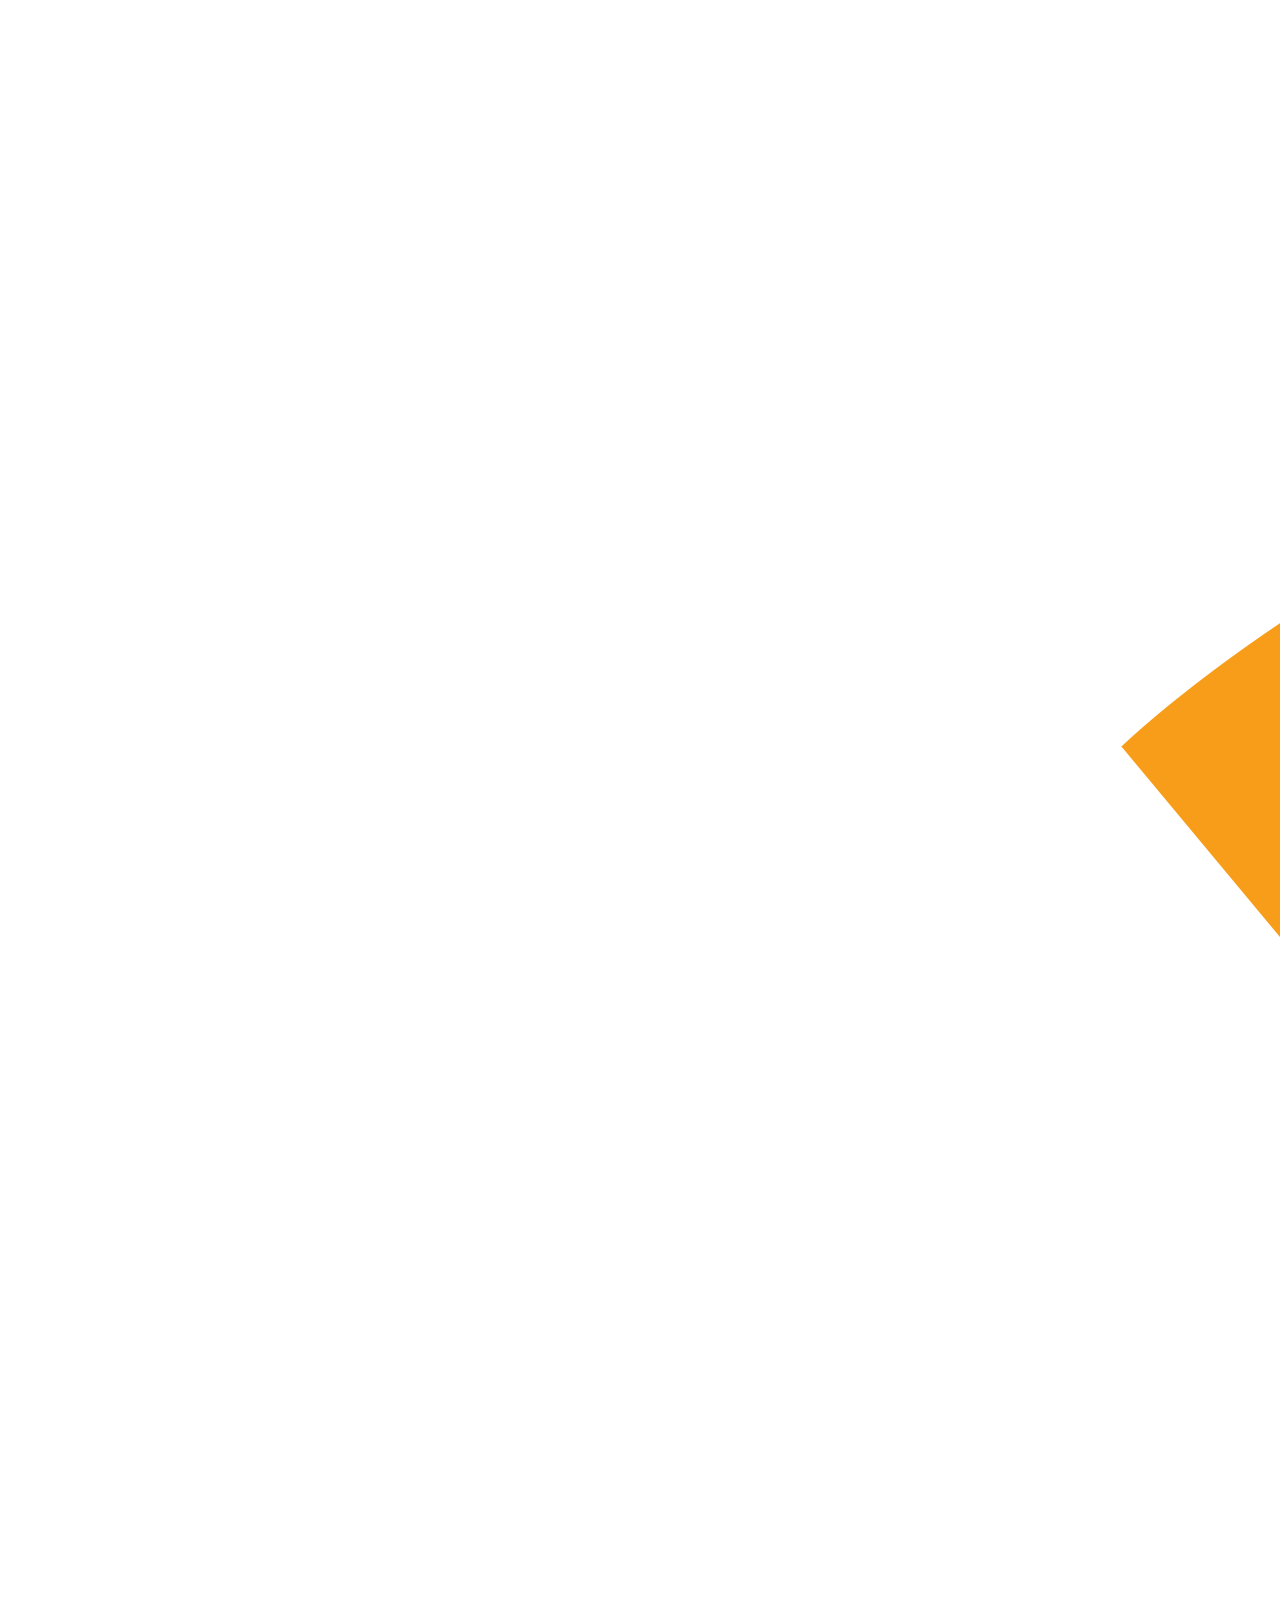
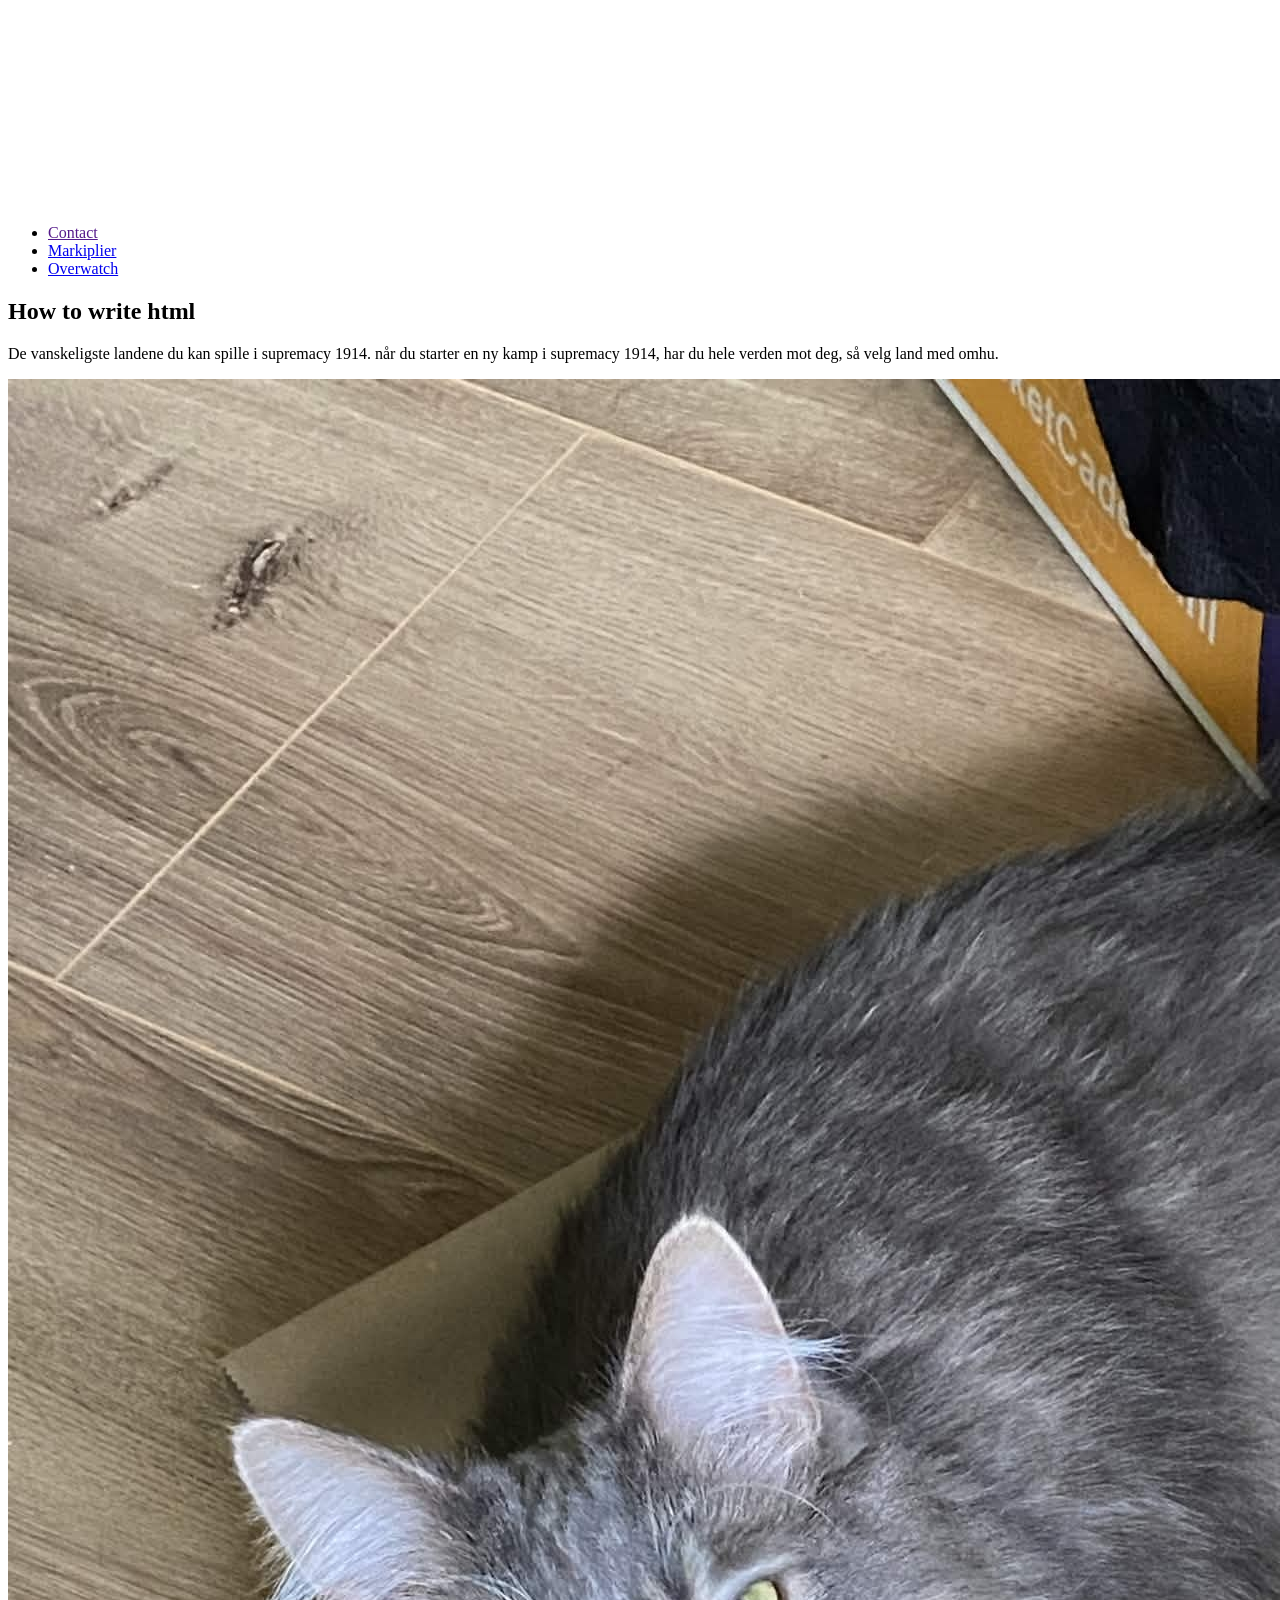
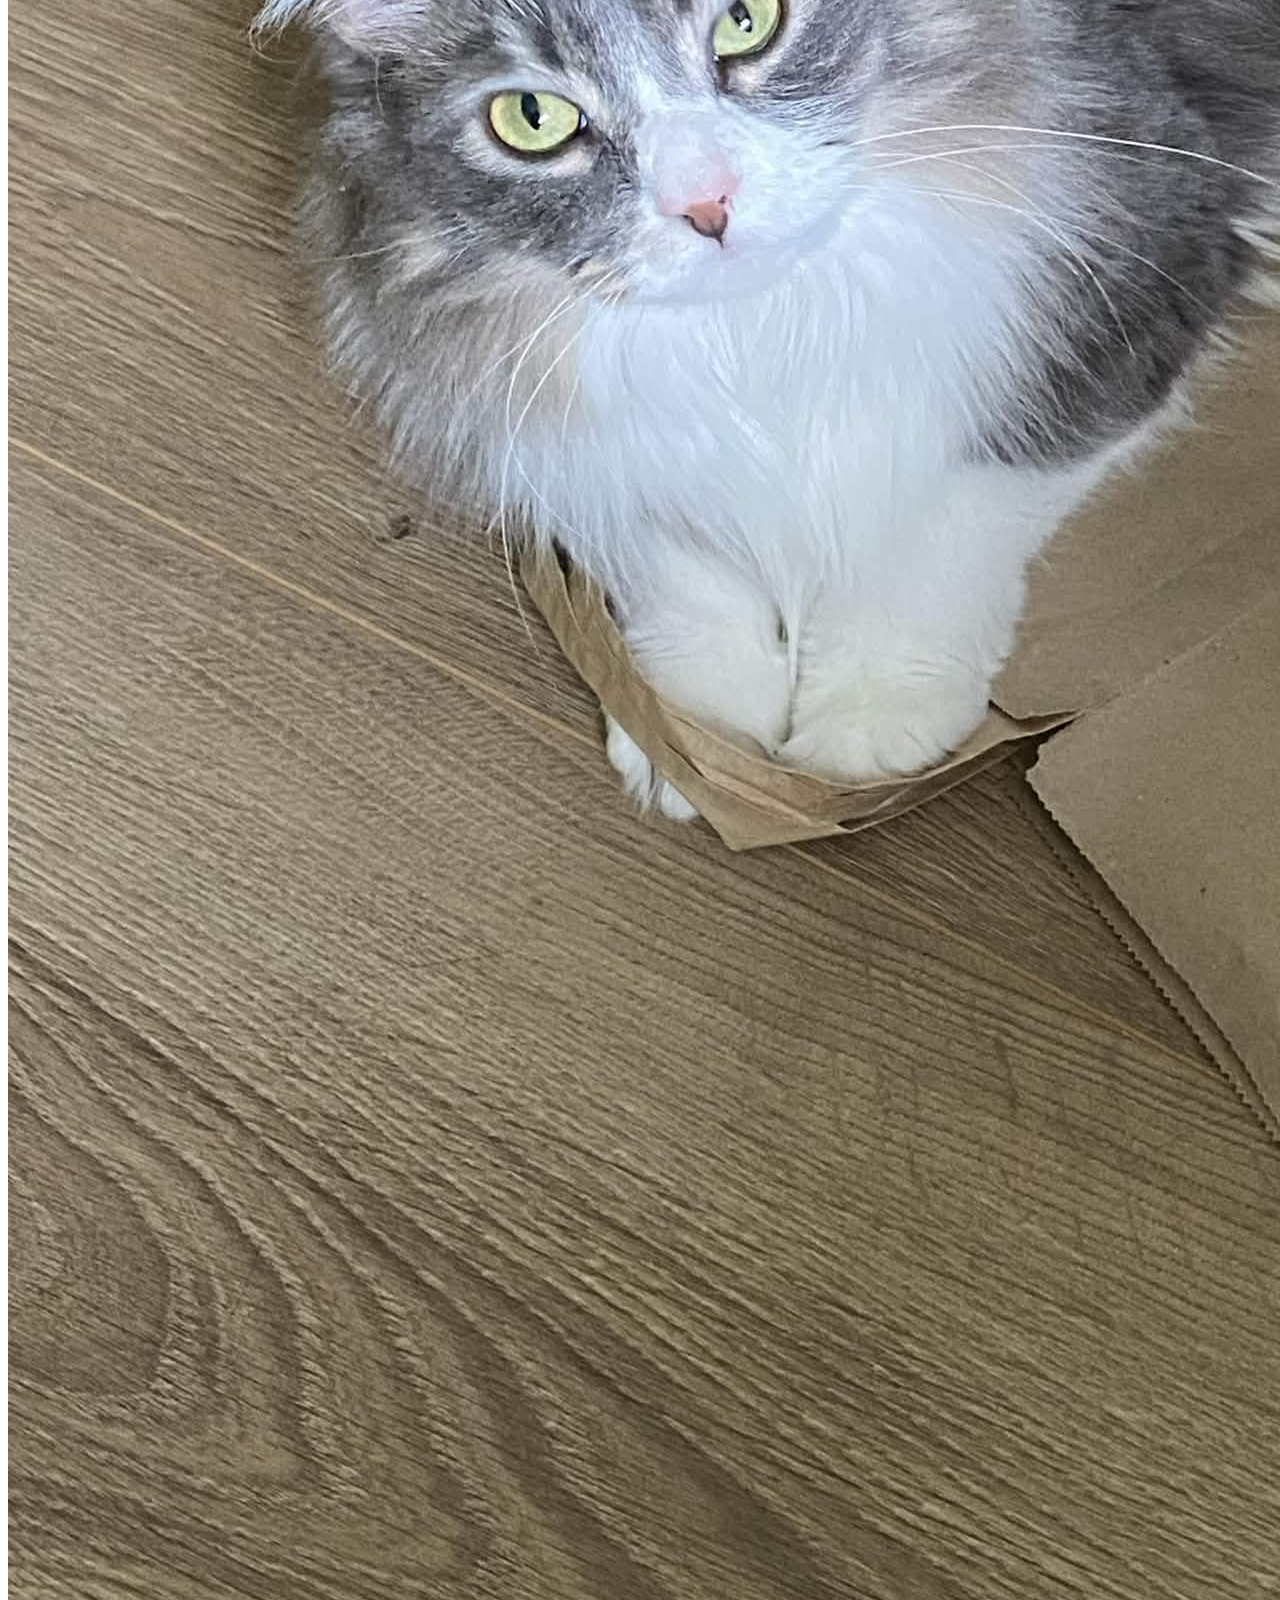
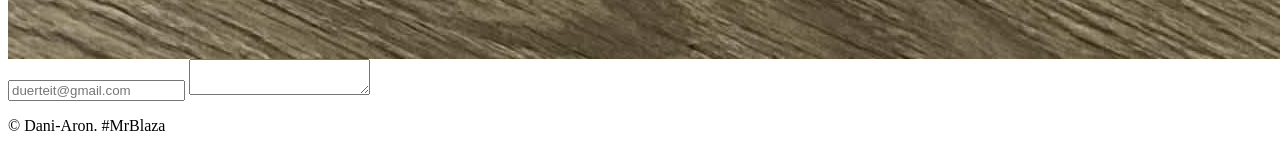
==== index.html @ 2ed01f5d "Add files via upload" ====
<html>
    <head>
     <title>#Nettside</title>
     <link rel="stylesheet" href="style.css">
    </head>

    <body>
        <header>
            <nav class="main-nav">
                <a href="/">
                    <img src="/Overwatch_circle_logo.png" class="logo" >
                </a>
                <ul class="nav-list">
                    <li><a class="nav-button" href="">Contact</a></li>
                    <li><a class="nav-button" href="https://www.youtube.com/@markiplier">Markiplier</a></li>
                    <li><a class="nav-button" href="https://overwatch.blizzard.com/en-us/">Overwatch</a></li>
                </ul>
            </nav>
        </header>
        <article>
            <h1>How to write html</h1>
            <p>
                De vanskeligste landene du kan spille i supremacy 1914. når du starter en ny kamp i supremacy 1914, har du hele verden mot deg, så velg land med omhu.
            </p>
            <img src="Lexi.jpg" alt="">
        </article>

        <form>
            <input type="email"  placeholder="duerteit@gmail.com">
            <textarea> </textarea> 
        </form>
        <footer>
             © Dani-Aron. #MrBlaza
        </footer>


    </body>
</html>
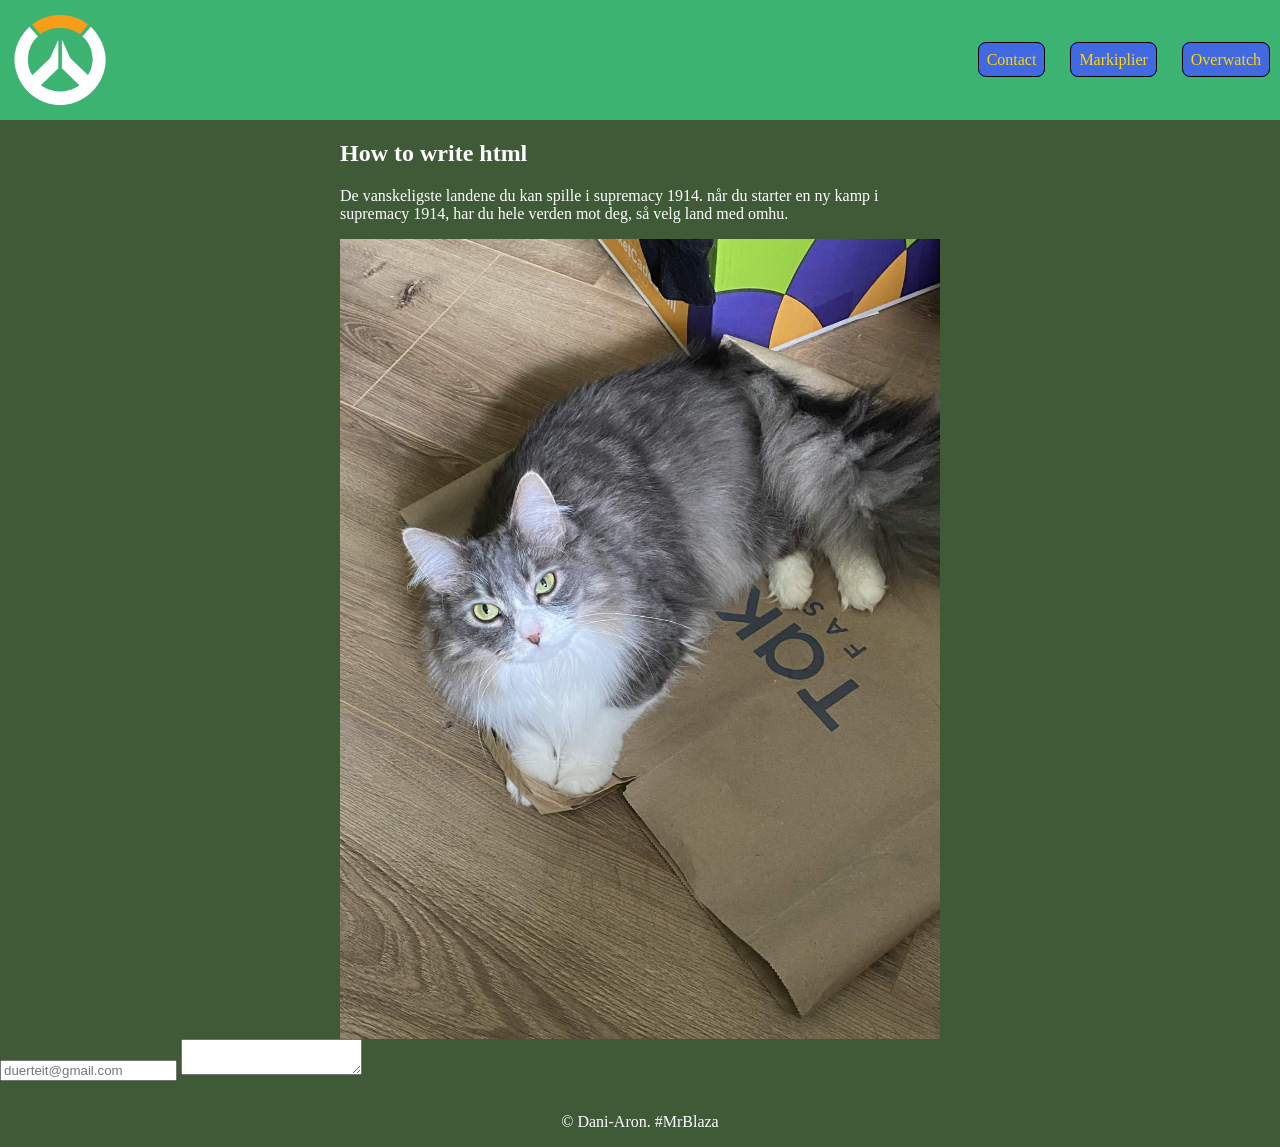
==== commit a56da0ae: "Add files via upload" ====
--- a/index.html
+++ b/index.html
@@ -1,19 +1,19 @@
 <html>
     <head>
      <title>#Nettside</title>
-     <link rel="stylesheet" href="style.css">
+     <link rel="stylesheet" href="./Style.css">
     </head>
 
     <body>
         <header>
             <nav class="main-nav">
-                <a href="/">
-                    <img src="/Overwatch_circle_logo.png" class="logo" >
+                <a href="./">
+                    <img src="./../Overwatch_circle_logo.png" class="logo" >
                 </a>
                 <ul class="nav-list">
                     <li><a class="nav-button" href="">Contact</a></li>
-                    <li><a class="nav-button" href="https://www.youtube.com/@markiplier">Markiplier</a></li>
-                    <li><a class="nav-button" href="https://overwatch.blizzard.com/en-us/">Overwatch</a></li>
+                    <li><a class="nav-button" href="./https://www.youtube.com/@markiplier">Markiplier</a></li>
+                    <li><a class="nav-button" href="./https://overwatch.blizzard.com/en-us/">Overwatch</a></li>
                 </ul>
             </nav>
         </header>
--- a/Style.css
+++ b/Style.css
@@ -0,0 +1,56 @@
+body  {
+    background-color: #3f5a36;
+    margin: 0;
+}
+img {
+    width: 100%;
+    max-width: 800px;
+}
+
+p {
+    text-align: left;
+    color: white;
+}
+h1 {
+    color: white;
+}
+
+article {
+    max-width: 600px;
+    margin: auto;
+}
+
+.logo {
+    width: 100px;
+}
+
+.main-nav {
+    display: flex;
+    justify-content: space-between;
+    align-items: center;
+    padding: 10px;
+    color: #ffffff;
+    background-color: mediumseagreen;
+}
+
+.nav-list {
+    display: flex;
+    list-style-type: none;
+    gap: 25px;
+}
+
+.nav-button {
+    text-decoration: none;
+    color: gold;
+    padding: 8px;
+    background-color: royalblue;
+    border-radius: 8px;
+    border: 1px solid black;
+}
+
+footer {
+    display: flex;
+    justify-content: center;
+    padding: 1em;
+    color: white;
+}
